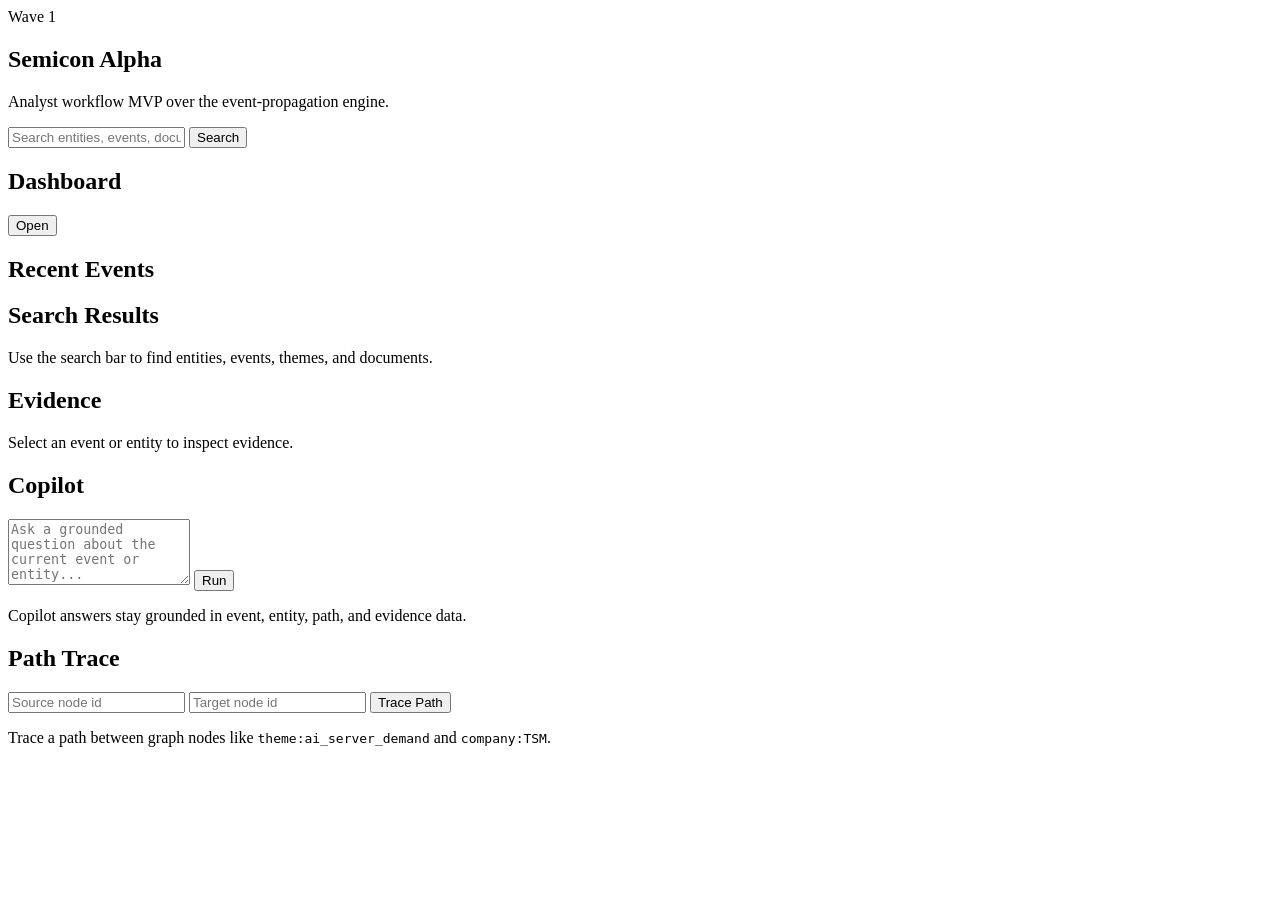
==== src/semicon_alpha/ui/terminal/index.html @ 0e6a03b9 "Add Wave 1 terminal serve command and docs" ====
<!DOCTYPE html>
<html lang="en">
  <head>
    <meta charset="UTF-8" />
    <meta name="viewport" content="width=device-width, initial-scale=1.0" />
    <title>Semicon Alpha Terminal</title>
    <link rel="stylesheet" href="/terminal-static/styles.css" />
  </head>
  <body>
    <div class="app-shell">
      <aside class="left-rail">
        <div class="brand-block">
          <div class="eyebrow">Wave 1</div>
          <h1>Semicon Alpha</h1>
          <p>Analyst workflow MVP over the event-propagation engine.</p>
        </div>
        <form id="search-form" class="search-form">
          <input id="search-input" type="text" placeholder="Search entities, events, documents..." />
          <button type="submit">Search</button>
        </form>
        <div class="rail-section">
          <div class="section-header">
            <h2>Dashboard</h2>
            <button id="dashboard-button" type="button">Open</button>
          </div>
          <div id="metric-list" class="metric-list"></div>
        </div>
        <div class="rail-section">
          <div class="section-header">
            <h2>Recent Events</h2>
          </div>
          <div id="event-list" class="list-stack"></div>
        </div>
        <div class="rail-section">
          <div class="section-header">
            <h2>Search Results</h2>
          </div>
          <div id="search-results" class="list-stack subdued">
            <p>Use the search bar to find entities, events, themes, and documents.</p>
          </div>
        </div>
      </aside>

      <main class="workspace">
        <div id="workspace-header" class="workspace-header"></div>
        <div id="workspace-body" class="workspace-body"></div>
      </main>

      <aside class="context-panel">
        <section class="context-card">
          <div class="section-header">
            <h2>Evidence</h2>
          </div>
          <div id="evidence-panel" class="panel-scroll">
            <p>Select an event or entity to inspect evidence.</p>
          </div>
        </section>

        <section class="context-card">
          <div class="section-header">
            <h2>Copilot</h2>
          </div>
          <form id="copilot-form" class="stack-form">
            <textarea id="copilot-input" rows="4" placeholder="Ask a grounded question about the current event or entity..."></textarea>
            <button type="submit">Run</button>
          </form>
          <div id="copilot-output" class="panel-scroll subdued">
            <p>Copilot answers stay grounded in event, entity, path, and evidence data.</p>
          </div>
        </section>

        <section class="context-card">
          <div class="section-header">
            <h2>Path Trace</h2>
          </div>
          <form id="path-form" class="stack-form">
            <input id="path-source" type="text" placeholder="Source node id" />
            <input id="path-target" type="text" placeholder="Target node id" />
            <button type="submit">Trace Path</button>
          </form>
          <div id="path-output" class="panel-scroll subdued">
            <p>Trace a path between graph nodes like <code>theme:ai_server_demand</code> and <code>company:TSM</code>.</p>
          </div>
        </section>
      </aside>
    </div>

    <script src="/terminal-static/app.js"></script>
  </body>
</html>
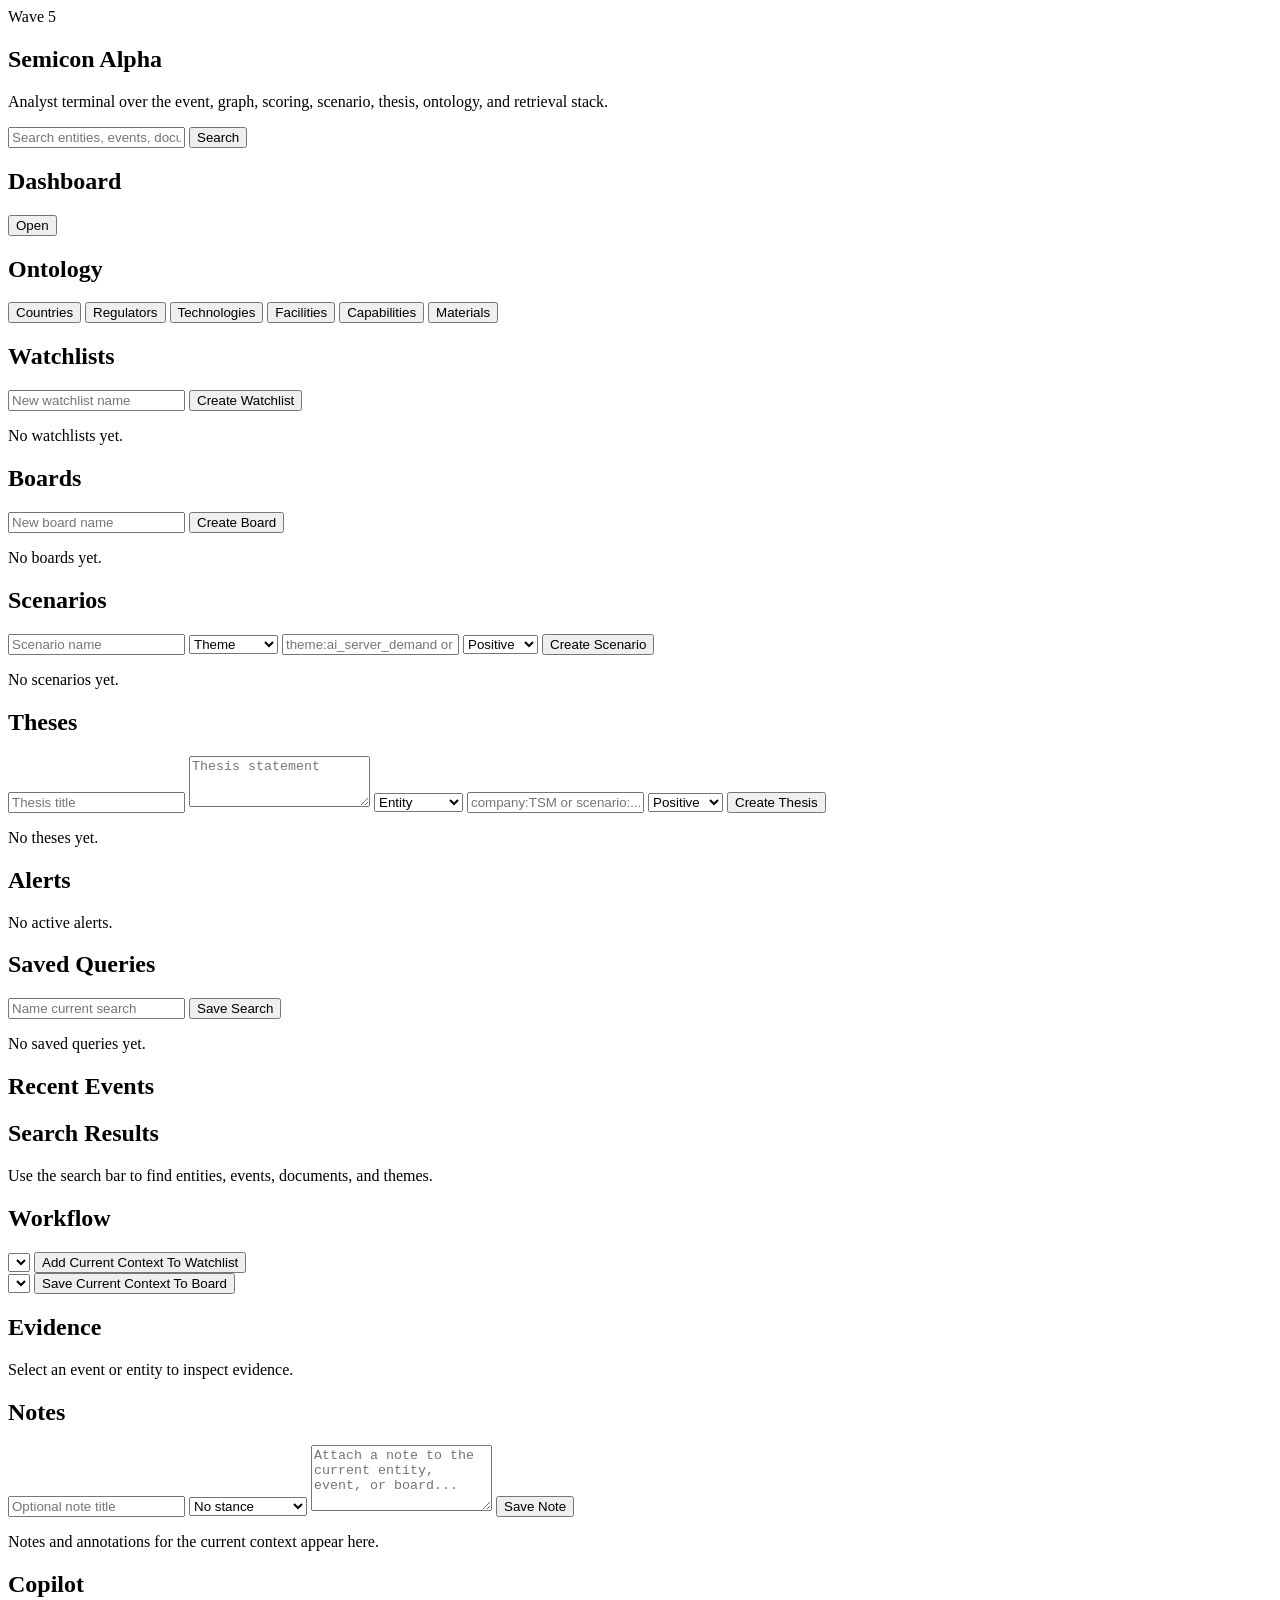
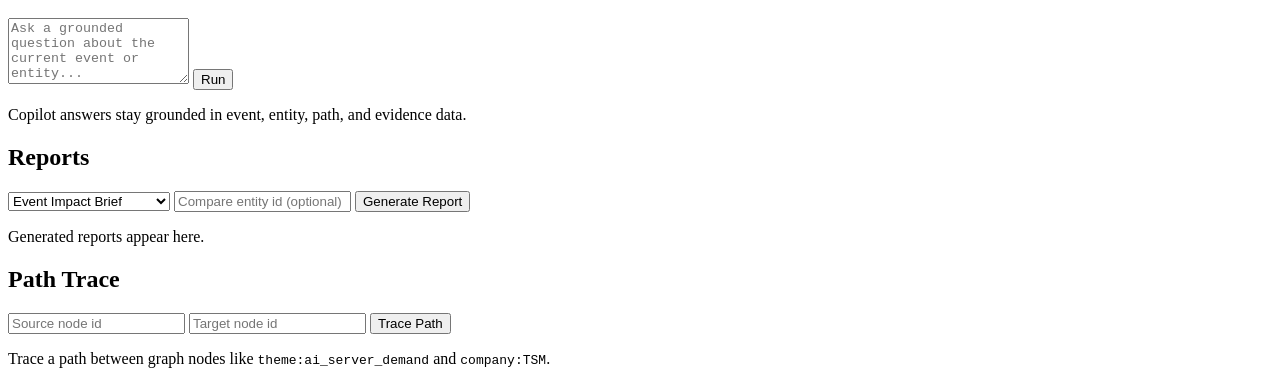
==== commit 0a3ebdd7: "Expand ontology and retrieval across the intelligence terminal" ====
--- a/src/semicon_alpha/ui/terminal/index.html
+++ b/src/semicon_alpha/ui/terminal/index.html
@@ -10,9 +10,9 @@
     <div class="app-shell">
       <aside class="left-rail">
         <div class="brand-block">
-          <div class="eyebrow">Wave 1</div>
+          <div class="eyebrow">Wave 5</div>
           <h1>Semicon Alpha</h1>
-          <p>Analyst workflow MVP over the event-propagation engine.</p>
+          <p>Analyst terminal over the event, graph, scoring, scenario, thesis, ontology, and retrieval stack.</p>
         </div>
         <form id="search-form" class="search-form">
           <input id="search-input" type="text" placeholder="Search entities, events, documents..." />
@@ -27,6 +27,111 @@
         </div>
         <div class="rail-section">
           <div class="section-header">
+            <h2>Ontology</h2>
+          </div>
+          <div class="ontology-grid">
+            <button class="ontology-button" data-node-type="country" type="button">Countries</button>
+            <button class="ontology-button" data-node-type="regulator" type="button">Regulators</button>
+            <button class="ontology-button" data-node-type="technology" type="button">Technologies</button>
+            <button class="ontology-button" data-node-type="facility" type="button">Facilities</button>
+            <button class="ontology-button" data-node-type="capability" type="button">Capabilities</button>
+            <button class="ontology-button" data-node-type="material" type="button">Materials</button>
+          </div>
+        </div>
+        <div class="rail-section">
+          <div class="section-header">
+            <h2>Watchlists</h2>
+          </div>
+          <form id="watchlist-form" class="stack-form compact-form">
+            <input id="watchlist-name" type="text" placeholder="New watchlist name" />
+            <button type="submit">Create Watchlist</button>
+          </form>
+          <div id="watchlist-list" class="list-stack subdued">
+            <p>No watchlists yet.</p>
+          </div>
+        </div>
+        <div class="rail-section">
+          <div class="section-header">
+            <h2>Boards</h2>
+          </div>
+          <form id="board-form" class="stack-form compact-form">
+            <input id="board-name" type="text" placeholder="New board name" />
+            <button type="submit">Create Board</button>
+          </form>
+          <div id="board-list" class="list-stack subdued">
+            <p>No boards yet.</p>
+          </div>
+        </div>
+        <div class="rail-section">
+          <div class="section-header">
+            <h2>Scenarios</h2>
+          </div>
+          <form id="scenario-form" class="stack-form compact-form">
+            <input id="scenario-name" type="text" placeholder="Scenario name" />
+            <select id="scenario-anchor-type">
+              <option value="theme">Theme</option>
+              <option value="entity">Entity</option>
+              <option value="segment">Segment</option>
+              <option value="event_type">Event Type</option>
+            </select>
+            <input id="scenario-anchor-id" type="text" placeholder="theme:ai_server_demand or ai_demand_hyperscaler_capex" />
+            <select id="scenario-direction">
+              <option value="positive">Positive</option>
+              <option value="negative">Negative</option>
+            </select>
+            <button type="submit">Create Scenario</button>
+          </form>
+          <div id="scenario-list" class="list-stack subdued">
+            <p>No scenarios yet.</p>
+          </div>
+        </div>
+        <div class="rail-section">
+          <div class="section-header">
+            <h2>Theses</h2>
+          </div>
+          <form id="thesis-form" class="stack-form compact-form">
+            <input id="thesis-title" type="text" placeholder="Thesis title" />
+            <textarea id="thesis-statement" rows="3" placeholder="Thesis statement"></textarea>
+            <select id="thesis-link-type">
+              <option value="entity">Entity</option>
+              <option value="theme">Theme</option>
+              <option value="scenario">Scenario</option>
+              <option value="event_type">Event Type</option>
+            </select>
+            <input id="thesis-link-id" type="text" placeholder="company:TSM or scenario:..." />
+            <select id="thesis-stance">
+              <option value="positive">Positive</option>
+              <option value="negative">Negative</option>
+              <option value="mixed">Mixed</option>
+            </select>
+            <button type="submit">Create Thesis</button>
+          </form>
+          <div id="thesis-list" class="list-stack subdued">
+            <p>No theses yet.</p>
+          </div>
+        </div>
+        <div class="rail-section">
+          <div class="section-header">
+            <h2>Alerts</h2>
+          </div>
+          <div id="alert-list" class="list-stack subdued">
+            <p>No active alerts.</p>
+          </div>
+        </div>
+        <div class="rail-section">
+          <div class="section-header">
+            <h2>Saved Queries</h2>
+          </div>
+          <form id="save-query-form" class="stack-form compact-form">
+            <input id="query-name" type="text" placeholder="Name current search" />
+            <button type="submit">Save Search</button>
+          </form>
+          <div id="query-list" class="list-stack subdued">
+            <p>No saved queries yet.</p>
+          </div>
+        </div>
+        <div class="rail-section">
+          <div class="section-header">
             <h2>Recent Events</h2>
           </div>
           <div id="event-list" class="list-stack"></div>
@@ -36,7 +141,7 @@
             <h2>Search Results</h2>
           </div>
           <div id="search-results" class="list-stack subdued">
-            <p>Use the search bar to find entities, events, themes, and documents.</p>
+            <p>Use the search bar to find entities, events, documents, and themes.</p>
           </div>
         </div>
       </aside>
@@ -49,10 +154,44 @@
       <aside class="context-panel">
         <section class="context-card">
           <div class="section-header">
+            <h2>Workflow</h2>
+          </div>
+          <form id="context-actions-form" class="stack-form">
+            <select id="watchlist-select"></select>
+            <button id="watch-context-button" type="submit">Add Current Context To Watchlist</button>
+          </form>
+          <form id="board-actions-form" class="stack-form">
+            <select id="board-select"></select>
+            <button id="board-context-button" type="submit">Save Current Context To Board</button>
+          </form>
+        </section>
+
+        <section class="context-card">
+          <div class="section-header">
             <h2>Evidence</h2>
           </div>
           <div id="evidence-panel" class="panel-scroll">
             <p>Select an event or entity to inspect evidence.</p>
+          </div>
+        </section>
+
+        <section class="context-card">
+          <div class="section-header">
+            <h2>Notes</h2>
+          </div>
+          <form id="note-form" class="stack-form">
+            <input id="note-title" type="text" placeholder="Optional note title" />
+            <select id="note-stance">
+              <option value="">No stance</option>
+              <option value="positive">Positive stance</option>
+              <option value="negative">Negative stance</option>
+              <option value="mixed">Mixed stance</option>
+            </select>
+            <textarea id="note-body" rows="4" placeholder="Attach a note to the current entity, event, or board..."></textarea>
+            <button type="submit">Save Note</button>
+          </form>
+          <div id="notes-panel" class="panel-scroll subdued">
+            <p>Notes and annotations for the current context appear here.</p>
           </div>
         </section>
 
@@ -66,6 +205,26 @@
           </form>
           <div id="copilot-output" class="panel-scroll subdued">
             <p>Copilot answers stay grounded in event, entity, path, and evidence data.</p>
+          </div>
+        </section>
+
+        <section class="context-card">
+          <div class="section-header">
+            <h2>Reports</h2>
+          </div>
+          <form id="report-form" class="stack-form">
+            <select id="report-type">
+              <option value="event_impact_brief">Event Impact Brief</option>
+              <option value="weekly_thematic_brief">Weekly Thematic Brief</option>
+              <option value="entity_comparison_brief">Entity Comparison Brief</option>
+              <option value="scenario_memo">Scenario Memo</option>
+              <option value="thesis_change_report">Thesis Change Report</option>
+            </select>
+            <input id="report-compare-entity" type="text" placeholder="Compare entity id (optional)" />
+            <button type="submit">Generate Report</button>
+          </form>
+          <div id="report-list" class="panel-scroll subdued">
+            <p>Generated reports appear here.</p>
           </div>
         </section>
 
